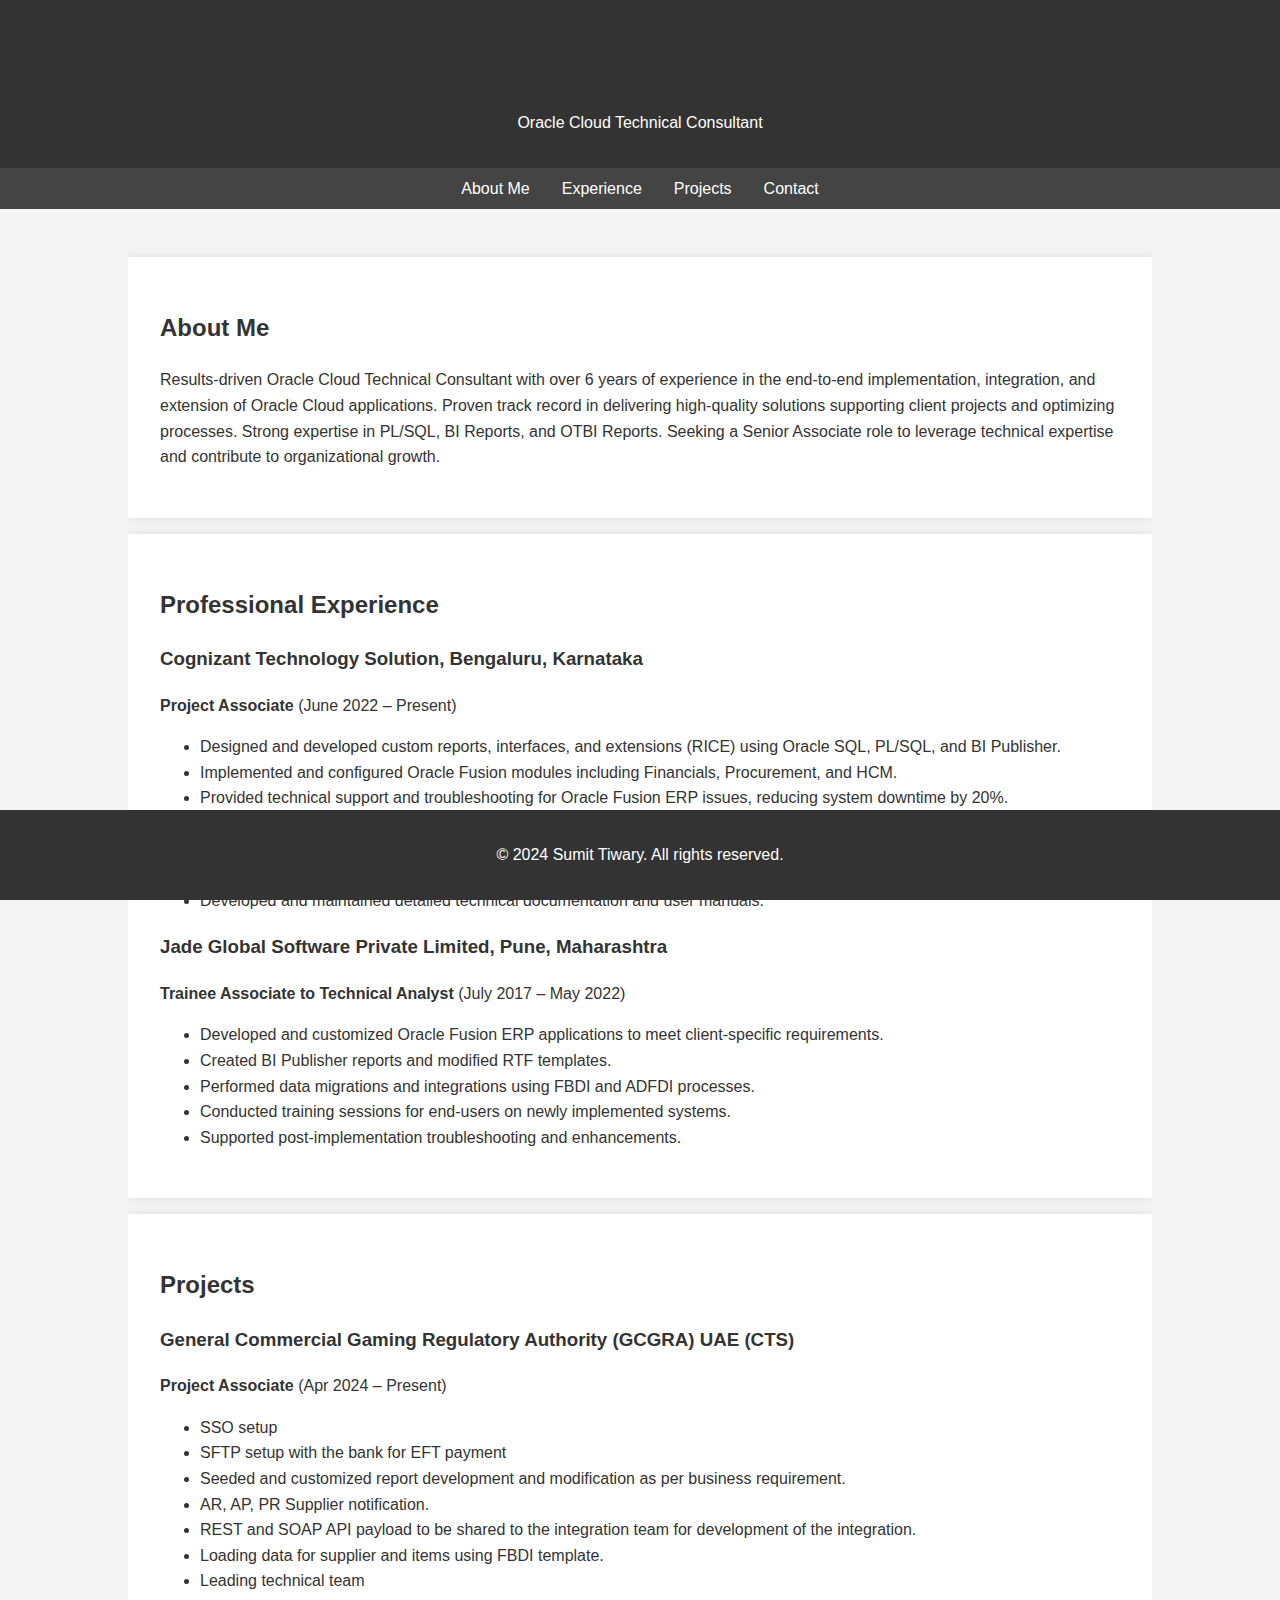
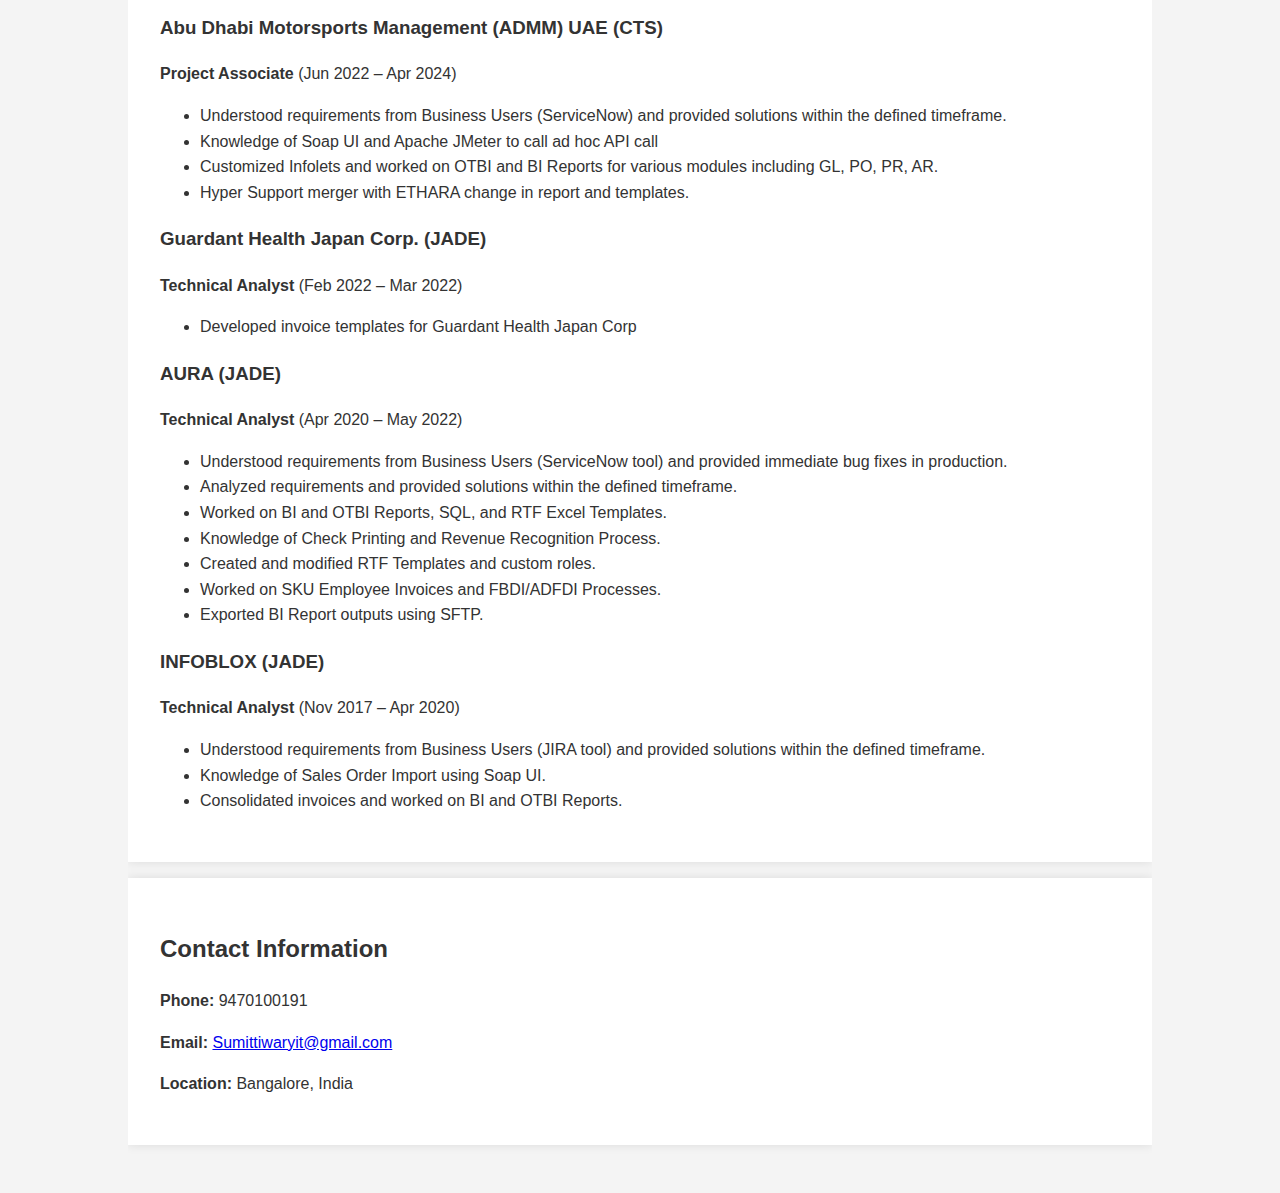
==== index.html @ 0ce13f77 "Add files via upload" ====
<!DOCTYPE html>
<html lang="en">
<head>
    <meta charset="UTF-8">
    <meta name="viewport" content="width=device-width, initial-scale=1.0">
    <title>Sumit Tiwary - Personal Webpage</title>
    <style>
        body {
            font-family: Arial, sans-serif;
            line-height: 1.6;
            margin: 0;
            padding: 0;
            background-color: #f4f4f4;
            color: #333;
        }
        header {
            background-color: #333;
            color: #fff;
            padding: 1rem 0;
            text-align: center;
        }
        nav {
            display: flex;
            justify-content: center;
            background-color: #444;
            padding: 0.5rem;
        }
        nav a {
            color: #fff;
            text-decoration: none;
            margin: 0 1rem;
        }
        .container {
            width: 80%;
            margin: auto;
            overflow: hidden;
            padding: 2rem 0;
        }
        h1, h2 {
            color: #333;
        }
        .content {
            background: #fff;
            padding: 2rem;
            margin: 1rem 0;
            box-shadow: 0 0 10px rgba(0, 0, 0, 0.1);
        }
        footer {
            background-color: #333;
            color: #fff;
            text-align: center;
            padding: 1rem 0;
            position: fixed;
            bottom: 0;
            width: 100%;
        }
    </style>
</head>
<body>
    <header>
        <h1>Sumit Tiwary</h1>
        <p>Oracle Cloud Technical Consultant</p>
    </header>
    <nav>
        <a href="#about">About Me</a>
        <a href="#experience">Experience</a>
        <a href="#projects">Projects</a>
        <a href="#contact">Contact</a>
    </nav>
    <div class="container">
        <section id="about" class="content">
            <h2>About Me</h2>
            <p>Results-driven Oracle Cloud Technical Consultant with over 6 years of experience in the end-to-end implementation, integration, and extension of Oracle Cloud applications. Proven track record in delivering high-quality solutions supporting client projects and optimizing processes. Strong expertise in PL/SQL, BI Reports, and OTBI Reports. Seeking a Senior Associate role to leverage technical expertise and contribute to organizational growth.</p>
        </section>
        <section id="experience" class="content">
            <h2>Professional Experience</h2>
            <h3>Cognizant Technology Solution, Bengaluru, Karnataka</h3>
            <p><strong>Project Associate</strong> (June 2022 – Present)</p>
            <ul>
                <li>Designed and developed custom reports, interfaces, and extensions (RICE) using Oracle SQL, PL/SQL, and BI Publisher.</li>
                <li>Implemented and configured Oracle Fusion modules including Financials, Procurement, and HCM.</li>
                <li>Provided technical support and troubleshooting for Oracle Fusion ERP issues, reducing system downtime by 20%.</li>
                <li>Collaborated with functional consultants and business users to gather requirements and translate them into technical specifications.</li>
                <li>Conducted system testing and user training, improving user adoption and satisfaction.</li>
                <li>Developed and maintained detailed technical documentation and user manuals.</li>
            </ul>
            <h3>Jade Global Software Private Limited, Pune, Maharashtra</h3>
            <p><strong>Trainee Associate to Technical Analyst</strong> (July 2017 – May 2022)</p>
            <ul>
                <li>Developed and customized Oracle Fusion ERP applications to meet client-specific requirements.</li>
                <li>Created BI Publisher reports and modified RTF templates.</li>
                <li>Performed data migrations and integrations using FBDI and ADFDI processes.</li>
                <li>Conducted training sessions for end-users on newly implemented systems.</li>
                <li>Supported post-implementation troubleshooting and enhancements.</li>
            </ul>
        </section>
        <section id="projects" class="content">
            <h2>Projects</h2>
            <h3>General Commercial Gaming Regulatory Authority (GCGRA) UAE (CTS)</h3>
            <p><strong>Project Associate</strong> (Apr 2024 – Present)</p>
            <ul>
                <li>SSO setup</li>
                <li>SFTP setup with the bank for EFT payment</li>
                <li>Seeded and customized report development and modification as per business requirement.</li>
                <li>AR, AP, PR Supplier notification.</li>
                <li>REST and SOAP API payload to be shared to the integration team for development of the integration.</li>
                <li>Loading data for supplier and items using FBDI template.</li>
                <li>Leading technical team</li>
            </ul>
            <h3>Abu Dhabi Motorsports Management (ADMM) UAE (CTS)</h3>
            <p><strong>Project Associate</strong> (Jun 2022 – Apr 2024)</p>
            <ul>
                <li>Understood requirements from Business Users (ServiceNow) and provided solutions within the defined timeframe.</li>
                <li>Knowledge of Soap UI and Apache JMeter to call ad hoc API call</li>
                <li>Customized Infolets and worked on OTBI and BI Reports for various modules including GL, PO, PR, AR.</li>
                <li>Hyper Support merger with ETHARA change in report and templates.</li>
            </ul>
            <h3>Guardant Health Japan Corp. (JADE)</h3>
            <p><strong>Technical Analyst</strong> (Feb 2022 – Mar 2022)</p>
            <ul>
                <li>Developed invoice templates for Guardant Health Japan Corp</li>
            </ul>
            <h3>AURA (JADE)</h3>
            <p><strong>Technical Analyst</strong> (Apr 2020 – May 2022)</p>
            <ul>
                <li>Understood requirements from Business Users (ServiceNow tool) and provided immediate bug fixes in production.</li>
                <li>Analyzed requirements and provided solutions within the defined timeframe.</li>
                <li>Worked on BI and OTBI Reports, SQL, and RTF Excel Templates.</li>
                <li>Knowledge of Check Printing and Revenue Recognition Process.</li>
                <li>Created and modified RTF Templates and custom roles.</li>
                <li>Worked on SKU Employee Invoices and FBDI/ADFDI Processes.</li>
                <li>Exported BI Report outputs using SFTP.</li>
            </ul>
            <h3>INFOBLOX (JADE)</h3>
            <p><strong>Technical Analyst</strong> (Nov 2017 – Apr 2020)</p>
            <ul>
                <li>Understood requirements from Business Users (JIRA tool) and provided solutions within the defined timeframe.</li>
                <li>Knowledge of Sales Order Import using Soap UI.</li>
                <li>Consolidated invoices and worked on BI and OTBI Reports.</li>
            </ul>
        </section>
        <section id="contact" class="content">
            <h2>Contact Information</h2>
            <p><strong>Phone:</strong> 9470100191</p>
            <p><strong>Email:</strong> <a href="mailto:Sumittiwaryit@gmail.com">Sumittiwaryit@gmail.com</a></p>
            <p><strong>Location:</strong> Bangalore, India</p>
        </section>
    </div>
    <footer>
        <p>&copy; 2024 Sumit Tiwary. All rights reserved.</p>
    </footer>
</body>
</html>
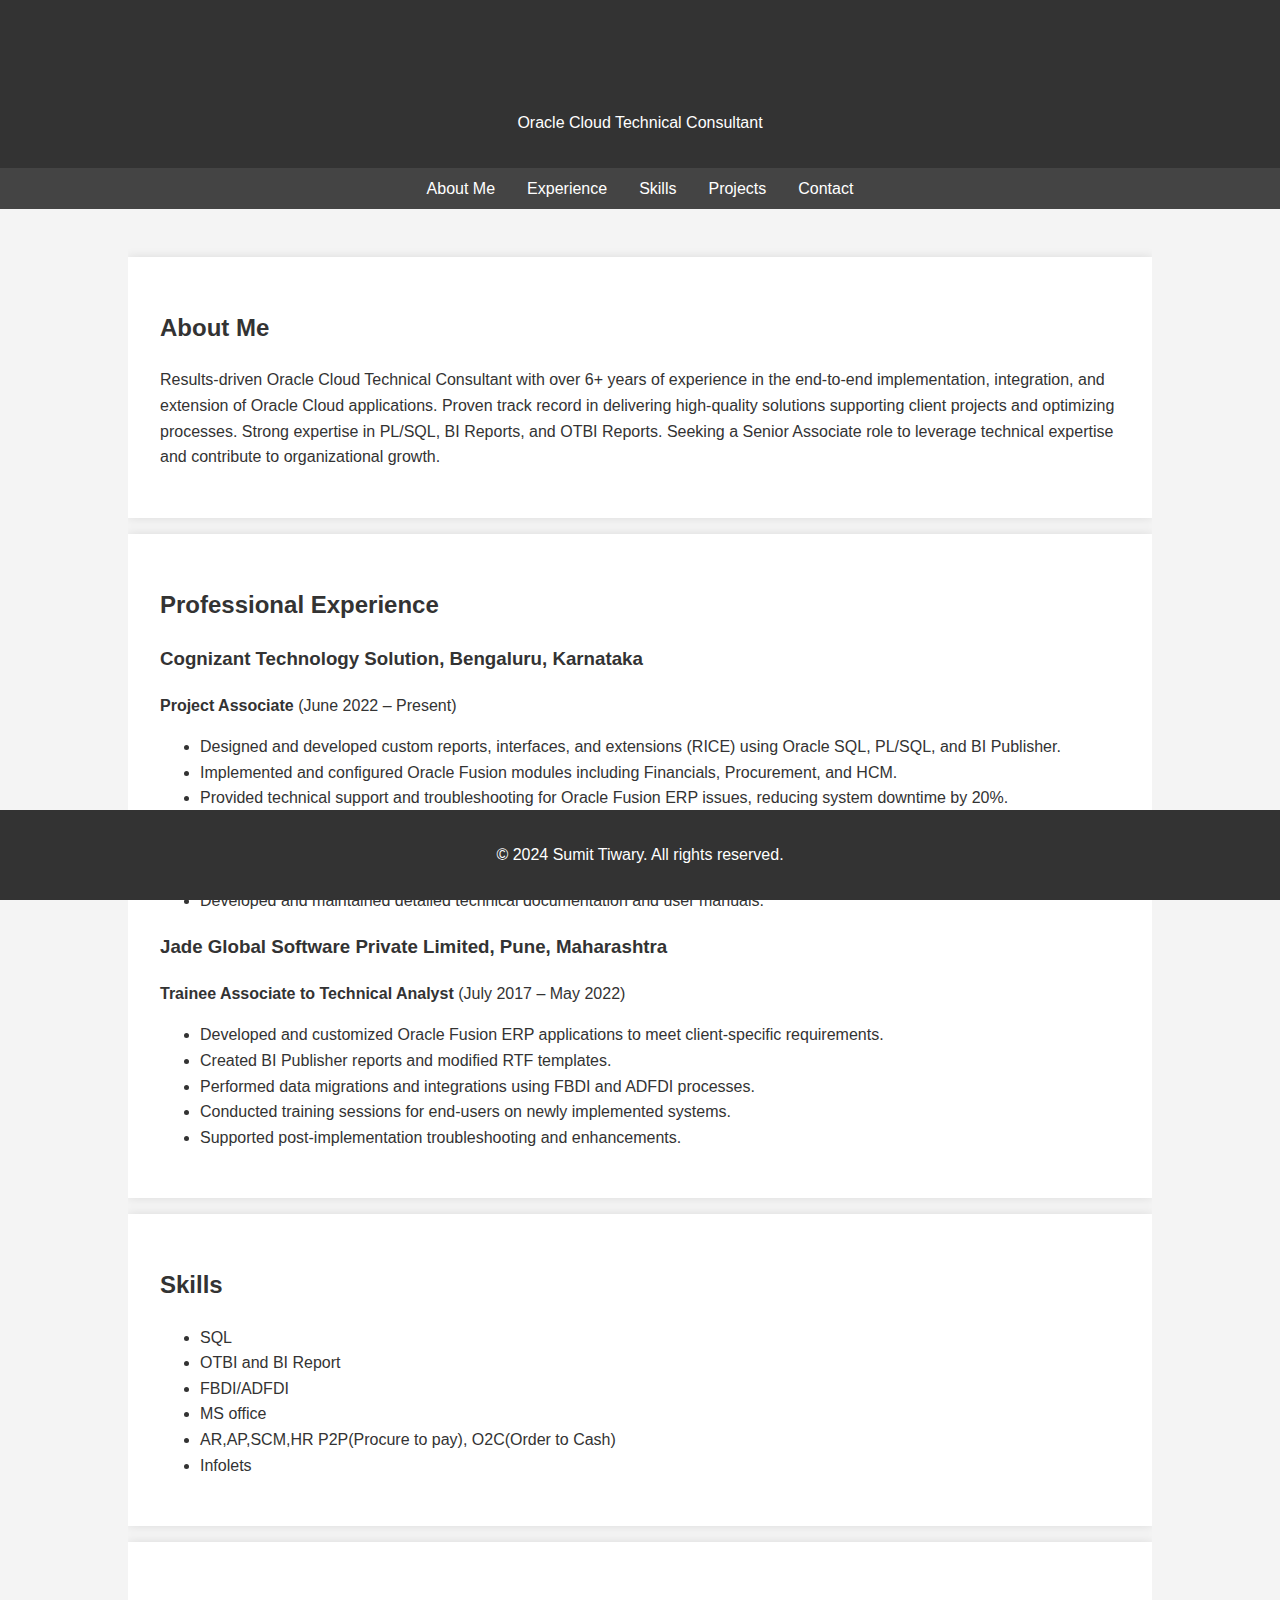
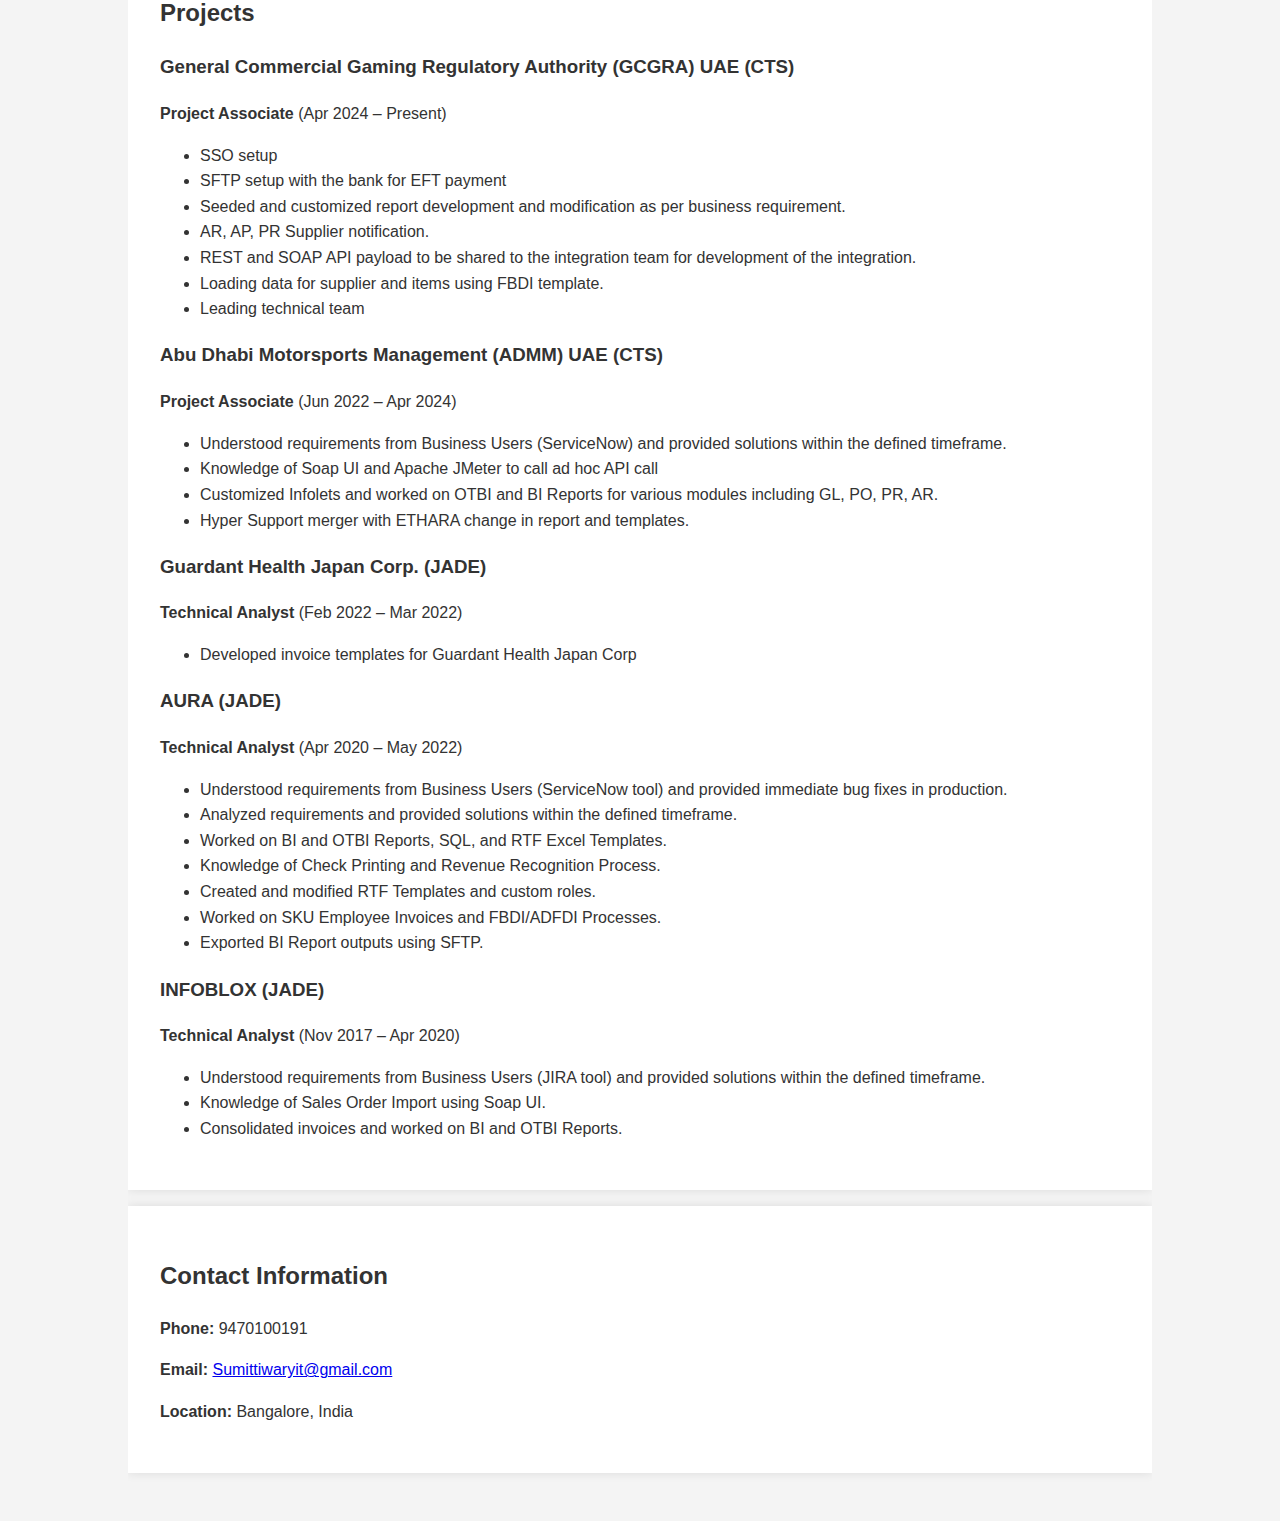
==== commit f0ef6c02: "Update index.html" ====
--- a/index.html
+++ b/index.html
@@ -64,13 +64,14 @@
     <nav>
         <a href="#about">About Me</a>
         <a href="#experience">Experience</a>
+		<a href="#SKILLs">Skills</a>
         <a href="#projects">Projects</a>
         <a href="#contact">Contact</a>
     </nav>
     <div class="container">
         <section id="about" class="content">
             <h2>About Me</h2>
-            <p>Results-driven Oracle Cloud Technical Consultant with over 6 years of experience in the end-to-end implementation, integration, and extension of Oracle Cloud applications. Proven track record in delivering high-quality solutions supporting client projects and optimizing processes. Strong expertise in PL/SQL, BI Reports, and OTBI Reports. Seeking a Senior Associate role to leverage technical expertise and contribute to organizational growth.</p>
+            <p>Results-driven Oracle Cloud Technical Consultant with over 6+ years of experience in the end-to-end implementation, integration, and extension of Oracle Cloud applications. Proven track record in delivering high-quality solutions supporting client projects and optimizing processes. Strong expertise in PL/SQL, BI Reports, and OTBI Reports. Seeking a Senior Associate role to leverage technical expertise and contribute to organizational growth.</p>
         </section>
         <section id="experience" class="content">
             <h2>Professional Experience</h2>
@@ -93,7 +94,18 @@
                 <li>Conducted training sessions for end-users on newly implemented systems.</li>
                 <li>Supported post-implementation troubleshooting and enhancements.</li>
             </ul>
-        </section>
+        </section> 
+		<section id="SKILLs" class="content">
+            <h2>Skills</h2>            
+            <p><strong></strong></p>
+            <ul>
+                <li>SQL</li>
+                <li>OTBI and BI Report</li>
+                <li>FBDI/ADFDI</li>
+                <li>MS office</li>
+                <li>AR,AP,SCM,HR P2P(Procure to pay), O2C(Order to Cash)</li>
+                <li>Infolets</li>            
+        </section> 
         <section id="projects" class="content">
             <h2>Projects</h2>
             <h3>General Commercial Gaming Regulatory Authority (GCGRA) UAE (CTS)</h3>
